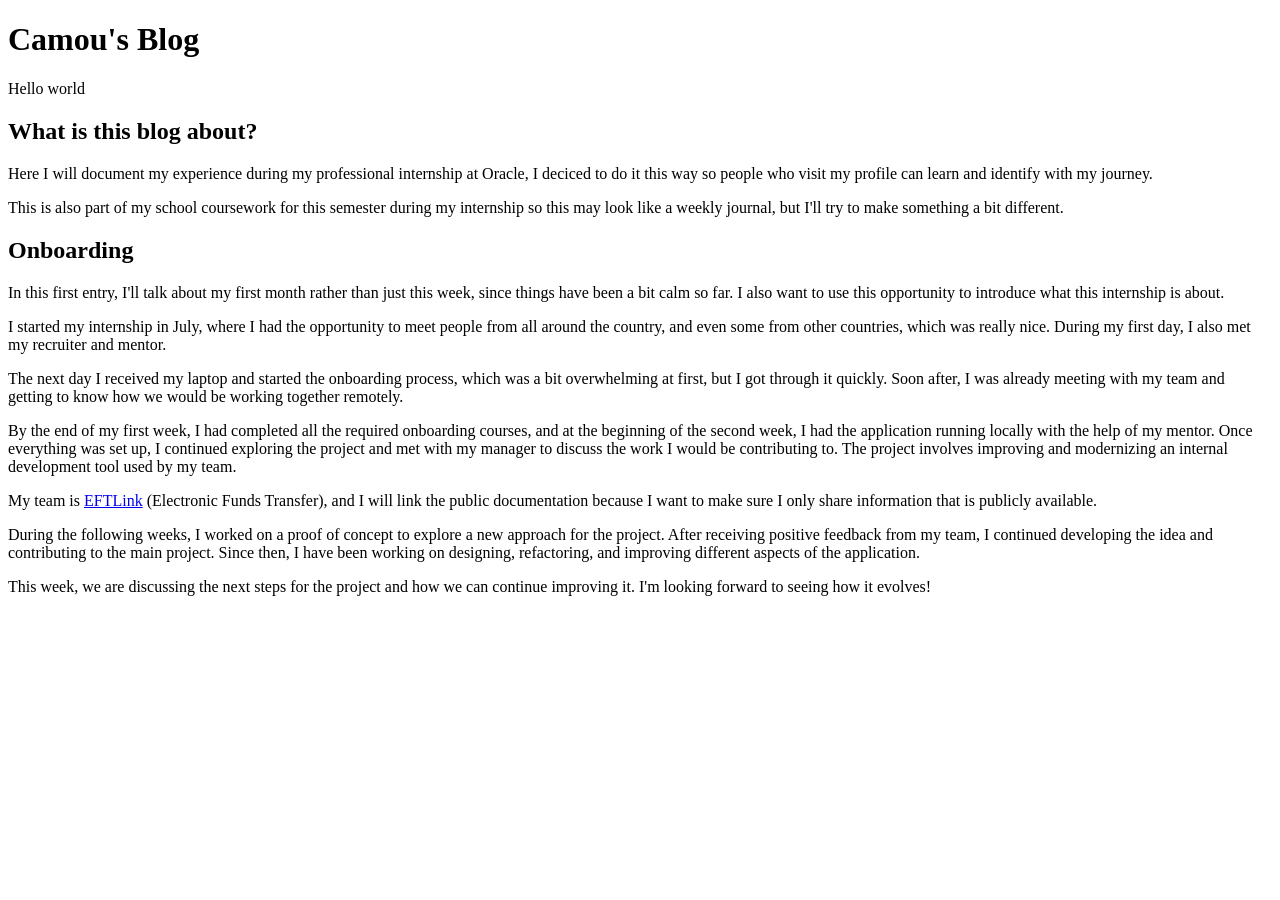
==== index.html @ d5ccf1cd "initial commit, first entry" ====
<!doctype html>
<html lang="en">
  <head>
    <meta charset="UTF-8" />
    <meta name="viewport" content="width=device-width, initial-scale=1.0" />
    <title>Camou's Blog</title>
  </head>
  <body>
    <header>
      <h1>Camou's Blog</h1>
      <p>Hello world</p>
    </header>

    <main>
      <article>
        <h2>What is this blog about?</h2>
        <p>
          Here I will document my experience during my professional internship
          at Oracle, I deciced to do it this way so people who visit my profile
          can learn and identify with my journey.
        </p>
        <p>
          This is also part of my school coursework for this semester during my
          internship so this may look like a weekly journal, but I'll try to
          make something a bit different.
        </p>
      </article>
      <article>
        <h2>Onboarding</h2>
        <p>
          In this first entry, I'll talk about my first month rather than just
          this week, since things have been a bit calm so far. I also want to
          use this opportunity to introduce what this internship is about.
        </p>
        <p>
          I started my internship in July, where I had the opportunity to meet
          people from all around the country, and even some from other
          countries, which was really nice. During my first day, I also met my
          recruiter and mentor.
        </p>
        <p>
          The next day I received my laptop and started the onboarding process,
          which was a bit overwhelming at first, but I got through it quickly.
          Soon after, I was already meeting with my team and getting to know how
          we would be working together remotely.
        </p>
        <p>
          By the end of my first week, I had completed all the required
          onboarding courses, and at the beginning of the second week, I had the
          application running locally with the help of my mentor. Once
          everything was set up, I continued exploring the project and met with
          my manager to discuss the work I would be contributing to. The project
          involves improving and modernizing an internal development tool used
          by my team.
        </p>
        <p>
          My team is
          <a
            href="https://docs.oracle.com/en/industries/retail/retail-eftlink/23.0/retrn/c_feature_summary.htm#FeatureSummary-92BDD055"
            >EFTLink</a
          >
          (Electronic Funds Transfer), and I will link the public documentation
          because I want to make sure I only share information that is publicly
          available.
        </p>
        <p>
          During the following weeks, I worked on a proof of concept to explore
          a new approach for the project. After receiving positive feedback from
          my team, I continued developing the idea and contributing to the main
          project. Since then, I have been working on designing, refactoring,
          and improving different aspects of the application.
        </p>
        <p>
          This week, we are discussing the next steps for the project and how we
          can continue improving it. I'm looking forward to seeing how it
          evolves!
        </p>
      </article>
    </main>
  </body>
</html>
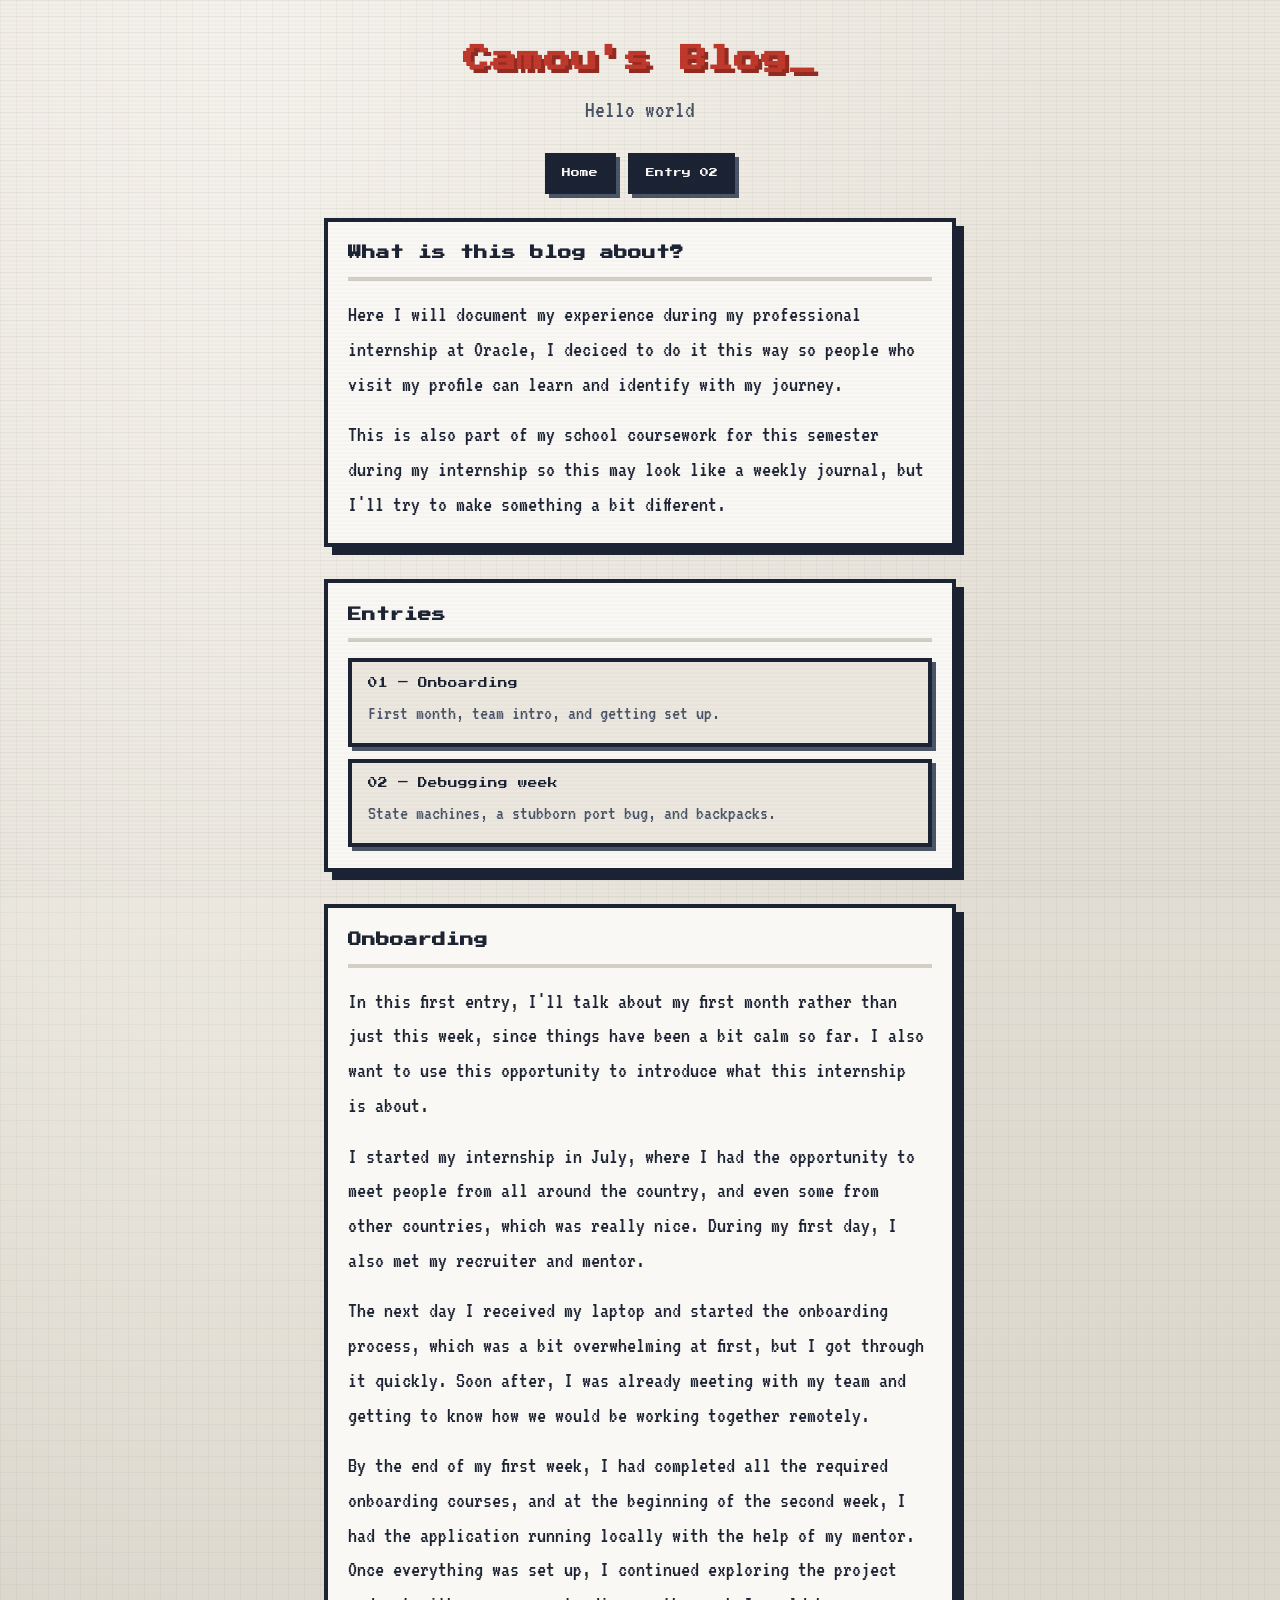
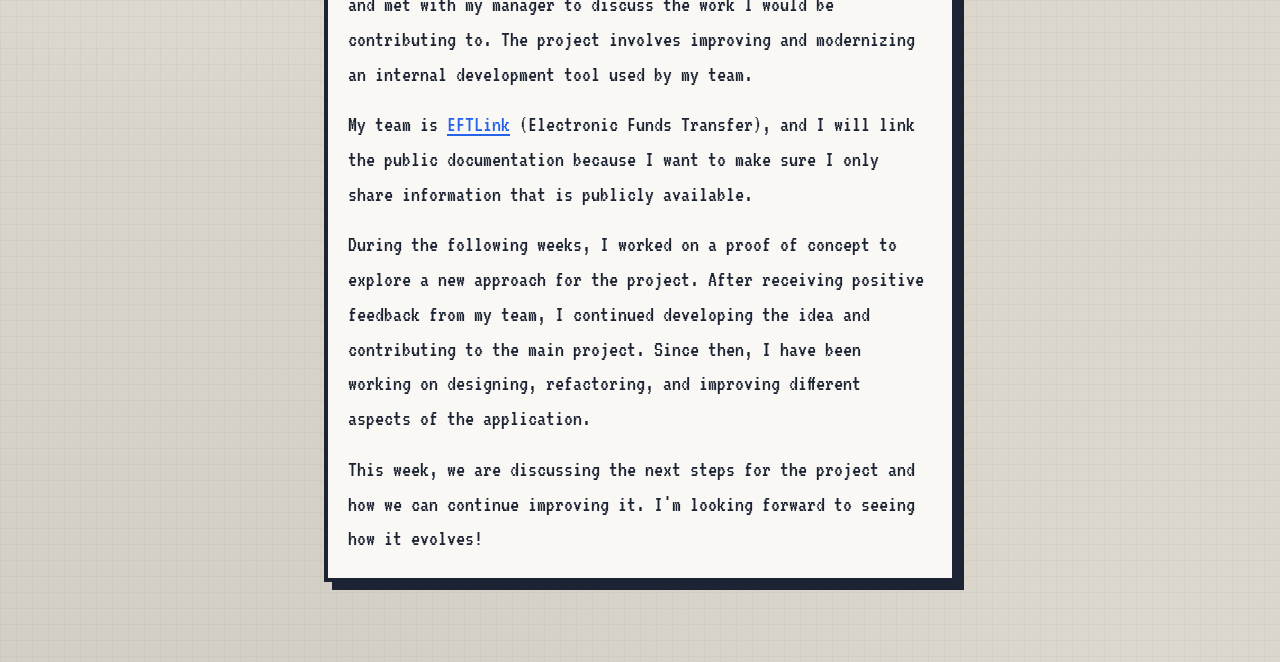
==== commit 3a5a038e: "second entry and stylings" ====
--- a/index.html
+++ b/index.html
@@ -3,6 +3,7 @@
   <head>
     <meta charset="UTF-8" />
     <meta name="viewport" content="width=device-width, initial-scale=1.0" />
+    <link rel="stylesheet" href="style.css" />
     <title>Camou's Blog</title>
   </head>
   <body>
@@ -10,6 +11,11 @@
       <h1>Camou's Blog</h1>
       <p>Hello world</p>
     </header>
+
+    <nav class="site-nav" aria-label="Site">
+      <a href="index.html">Home</a>
+      <a href="entry-2-debugging.html">Entry 02</a>
+    </nav>
 
     <main>
       <article>
@@ -25,7 +31,26 @@
           make something a bit different.
         </p>
       </article>
+
       <article>
+        <h2>Entries</h2>
+        <ul class="entry-list">
+          <li>
+            <a href="#onboarding"
+              >01 — Onboarding
+              <span>First month, team intro, and getting set up.</span></a
+            >
+          </li>
+          <li>
+            <a href="entry-2-debugging.html"
+              >02 — Debugging week
+              <span>State machines, a stubborn port bug, and backpacks.</span></a
+            >
+          </li>
+        </ul>
+      </article>
+
+      <article id="onboarding">
         <h2>Onboarding</h2>
         <p>
           In this first entry, I'll talk about my first month rather than just
--- a/style.css
+++ b/style.css
@@ -0,0 +1,293 @@
+@import url("https://fonts.googleapis.com/css2?family=Press+Start+2P&family=VT323&display=swap");
+
+:root {
+  --bg: #ece8df;
+  --bg-deep: #d4cfc4;
+  --screen: #faf8f4;
+  --ink: #1c2333;
+  --muted: #4a5568;
+  --accent: #c0392b;
+  --accent-dim: #922b21;
+  --highlight: #2563eb;
+  --pixel: 4px;
+  --font-display: "Press Start 2P", cursive;
+  --font-body: "VT323", monospace;
+}
+
+*,
+*::before,
+*::after {
+  box-sizing: border-box;
+}
+
+html {
+  scroll-behavior: smooth;
+}
+
+body {
+  margin: 0;
+  min-height: 100vh;
+  font-family: var(--font-body);
+  font-size: 1.4rem;
+  line-height: 1.55;
+  color: var(--ink);
+  background-color: var(--bg);
+  background-image:
+    linear-gradient(rgba(28, 35, 51, 0.035) 1px, transparent 1px),
+    linear-gradient(90deg, rgba(28, 35, 51, 0.035) 1px, transparent 1px),
+    radial-gradient(ellipse at 20% 0%, #f5f2eb 0%, transparent 55%),
+    radial-gradient(ellipse at 90% 100%, #ddd8ce 0%, transparent 50%),
+    linear-gradient(180deg, var(--bg) 0%, var(--bg-deep) 100%);
+  background-size:
+    16px 16px,
+    16px 16px,
+    100% 100%,
+    100% 100%,
+    100% 100%;
+  animation: screen-boot 0.6s ease-out;
+}
+
+@keyframes screen-boot {
+  from {
+    opacity: 0;
+    filter: brightness(1.4) contrast(0.8);
+  }
+  to {
+    opacity: 1;
+    filter: none;
+  }
+}
+
+body::before {
+  content: "";
+  position: fixed;
+  inset: 0;
+  pointer-events: none;
+  z-index: 100;
+  background: repeating-linear-gradient(
+    0deg,
+    transparent,
+    transparent 2px,
+    rgba(28, 35, 51, 0.018) 2px,
+    rgba(28, 35, 51, 0.018) 4px
+  );
+}
+
+a {
+  color: var(--highlight);
+  text-decoration-thickness: 2px;
+  text-underline-offset: 3px;
+  transition: color 0.15s ease, background-color 0.15s ease;
+}
+
+a:hover {
+  color: var(--accent-dim);
+  background-color: rgba(37, 99, 235, 0.1);
+}
+
+header {
+  max-width: 42rem;
+  margin: 0 auto;
+  padding: 2.5rem 1.25rem 1.5rem;
+  text-align: center;
+}
+
+header h1 {
+  margin: 0 0 0.75rem;
+  font-family: var(--font-display);
+  font-size: clamp(1.1rem, 4vw, 1.65rem);
+  line-height: 1.5;
+  letter-spacing: 0.04em;
+  color: var(--accent);
+  text-shadow: var(--pixel) var(--pixel) 0 var(--accent-dim);
+  animation: title-pop 0.5s ease-out 0.15s both;
+}
+
+@keyframes title-pop {
+  from {
+    transform: translateY(-8px);
+    opacity: 0;
+  }
+  to {
+    transform: translateY(0);
+    opacity: 1;
+  }
+}
+
+header h1::after {
+  content: "_";
+  margin-left: 2px;
+  animation: blink 1s steps(1) infinite;
+}
+
+@keyframes blink {
+  50% {
+    opacity: 0;
+  }
+}
+
+header p {
+  margin: 0;
+  font-size: 1.5rem;
+  color: var(--muted);
+  animation: title-pop 0.5s ease-out 0.3s both;
+}
+
+.site-nav {
+  display: flex;
+  flex-wrap: wrap;
+  justify-content: center;
+  gap: 0.75rem;
+  max-width: 42rem;
+  margin: 0 auto 1.5rem;
+  padding: 0 1.25rem;
+}
+
+.site-nav a {
+  display: inline-block;
+  font-family: var(--font-display);
+  font-size: 0.55rem;
+  line-height: 1.4;
+  padding: 0.65rem 0.85rem;
+  color: var(--screen);
+  background: var(--ink);
+  border: var(--pixel) solid var(--ink);
+  box-shadow: var(--pixel) var(--pixel) 0 var(--muted);
+  text-decoration: none;
+  transition:
+    transform 0.1s ease,
+    box-shadow 0.1s ease,
+    background-color 0.15s ease;
+}
+
+.site-nav a:hover {
+  color: var(--screen);
+  background: var(--accent);
+  border-color: var(--accent-dim);
+  box-shadow: 2px 2px 0 var(--ink);
+  transform: translate(2px, 2px);
+}
+
+.site-nav a:active {
+  transform: translate(4px, 4px);
+  box-shadow: 0 0 0 var(--ink);
+}
+
+main {
+  max-width: 42rem;
+  margin: 0 auto;
+  padding: 0 1.25rem 3rem;
+}
+
+article {
+  margin-bottom: 2rem;
+  padding: 1.35rem 1.25rem;
+  background: var(--screen);
+  border: var(--pixel) solid var(--ink);
+  box-shadow: calc(var(--pixel) * 2) calc(var(--pixel) * 2) 0 var(--ink);
+  animation: article-in 0.45s ease-out both;
+}
+
+article:nth-of-type(1) {
+  animation-delay: 0.2s;
+}
+
+article:nth-of-type(2) {
+  animation-delay: 0.35s;
+}
+
+@keyframes article-in {
+  from {
+    opacity: 0;
+    transform: translateY(12px);
+  }
+  to {
+    opacity: 1;
+    transform: translateY(0);
+  }
+}
+
+article h2 {
+  margin: 0 0 1rem;
+  font-family: var(--font-display);
+  font-size: clamp(0.7rem, 2.5vw, 0.85rem);
+  line-height: 1.6;
+  color: var(--ink);
+  border-bottom: var(--pixel) solid var(--bg-deep);
+  padding-bottom: 0.75rem;
+}
+
+article p {
+  margin: 0 0 1rem;
+  color: var(--ink);
+}
+
+article p:last-child {
+  margin-bottom: 0;
+}
+
+.entry-list {
+  list-style: none;
+  margin: 0;
+  padding: 0;
+}
+
+.entry-list li {
+  margin-bottom: 0.75rem;
+}
+
+.entry-list li:last-child {
+  margin-bottom: 0;
+}
+
+.entry-list a {
+  display: block;
+  font-family: var(--font-display);
+  font-size: 0.6rem;
+  line-height: 1.6;
+  padding: 0.85rem 1rem;
+  color: var(--ink);
+  background: var(--bg);
+  border: var(--pixel) solid var(--ink);
+  box-shadow: var(--pixel) var(--pixel) 0 var(--muted);
+  text-decoration: none;
+  transition:
+    transform 0.1s ease,
+    box-shadow 0.1s ease,
+    background-color 0.15s ease;
+}
+
+.entry-list a:hover {
+  color: var(--screen);
+  background: var(--highlight);
+  border-color: var(--ink);
+  box-shadow: 2px 2px 0 var(--ink);
+  transform: translate(2px, 2px);
+}
+
+.entry-list a span {
+  display: block;
+  margin-top: 0.35rem;
+  font-family: var(--font-body);
+  font-size: 1.25rem;
+  font-weight: normal;
+  color: var(--muted);
+}
+
+.entry-list a:hover span {
+  color: rgba(250, 248, 244, 0.9);
+}
+
+@media (max-width: 480px) {
+  body {
+    font-size: 1.2rem;
+  }
+
+  header {
+    padding-top: 1.75rem;
+  }
+
+  .site-nav a {
+    font-size: 0.5rem;
+  }
+}
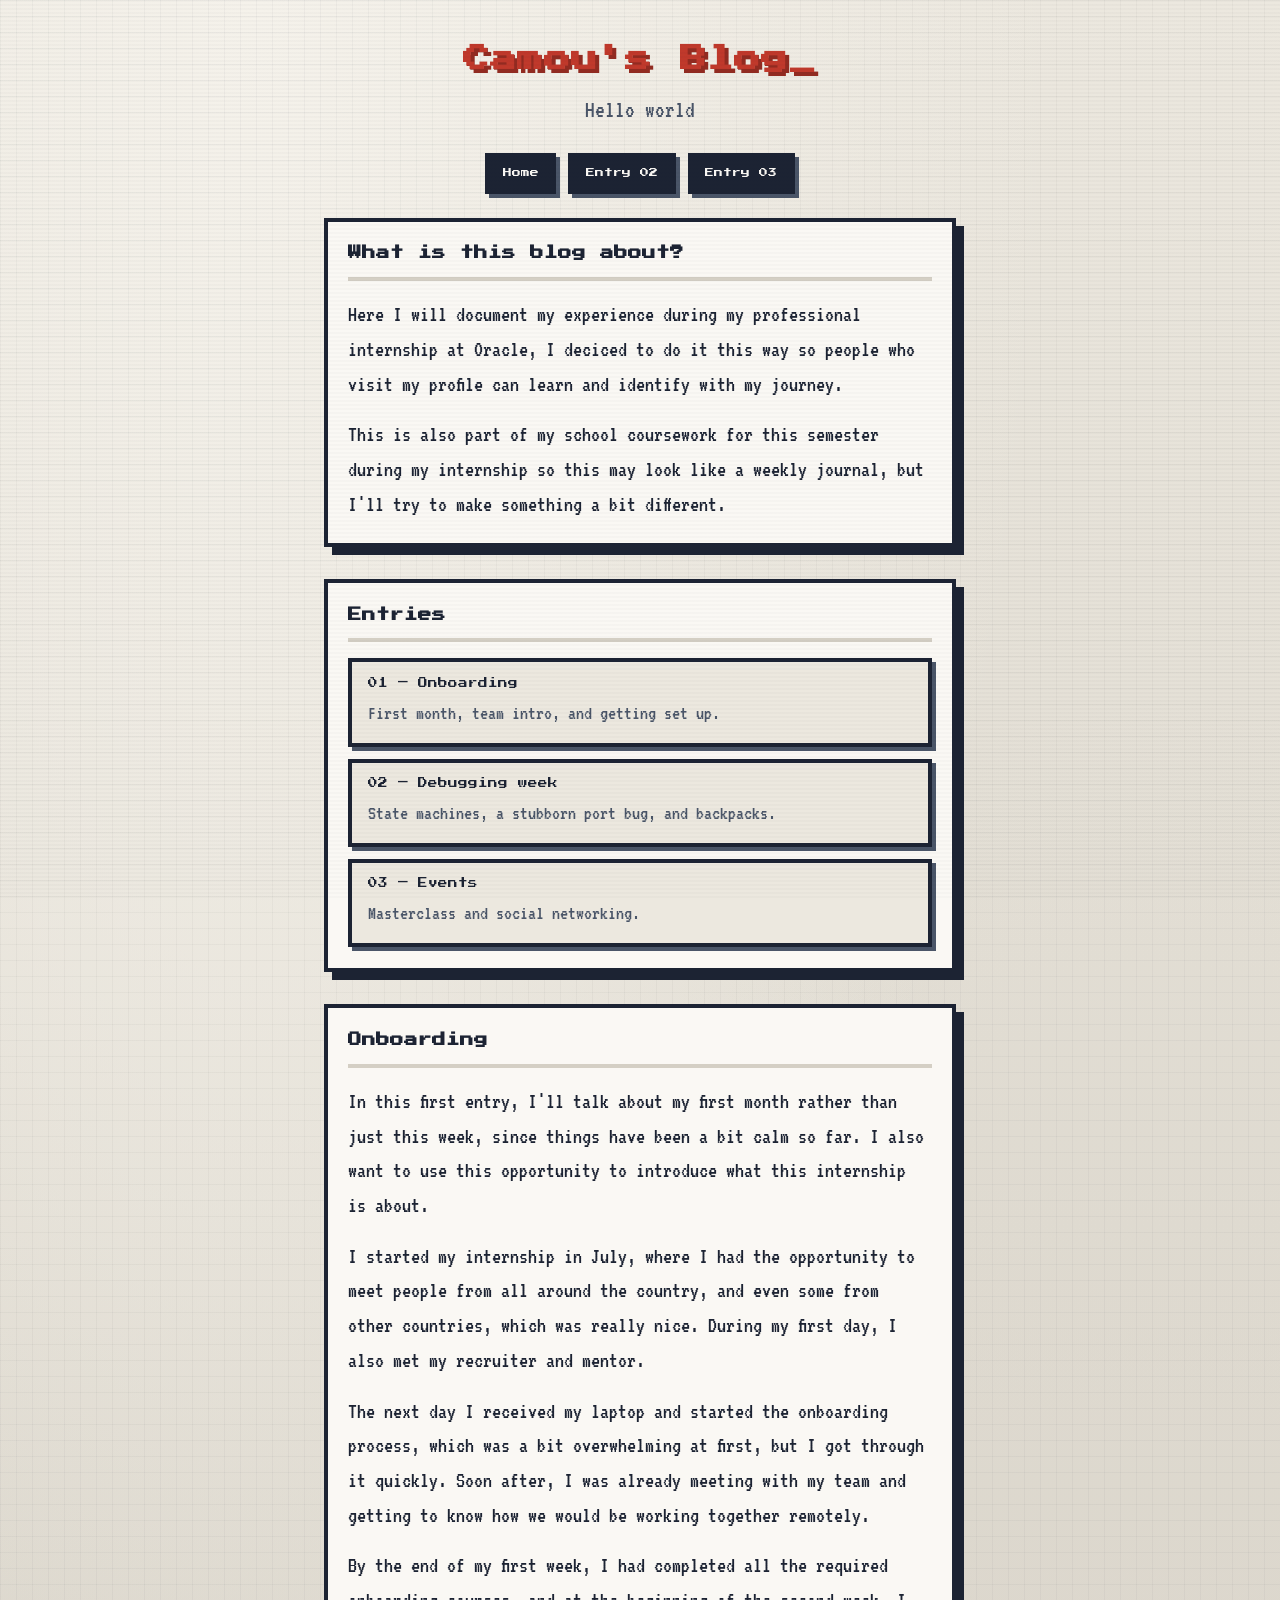
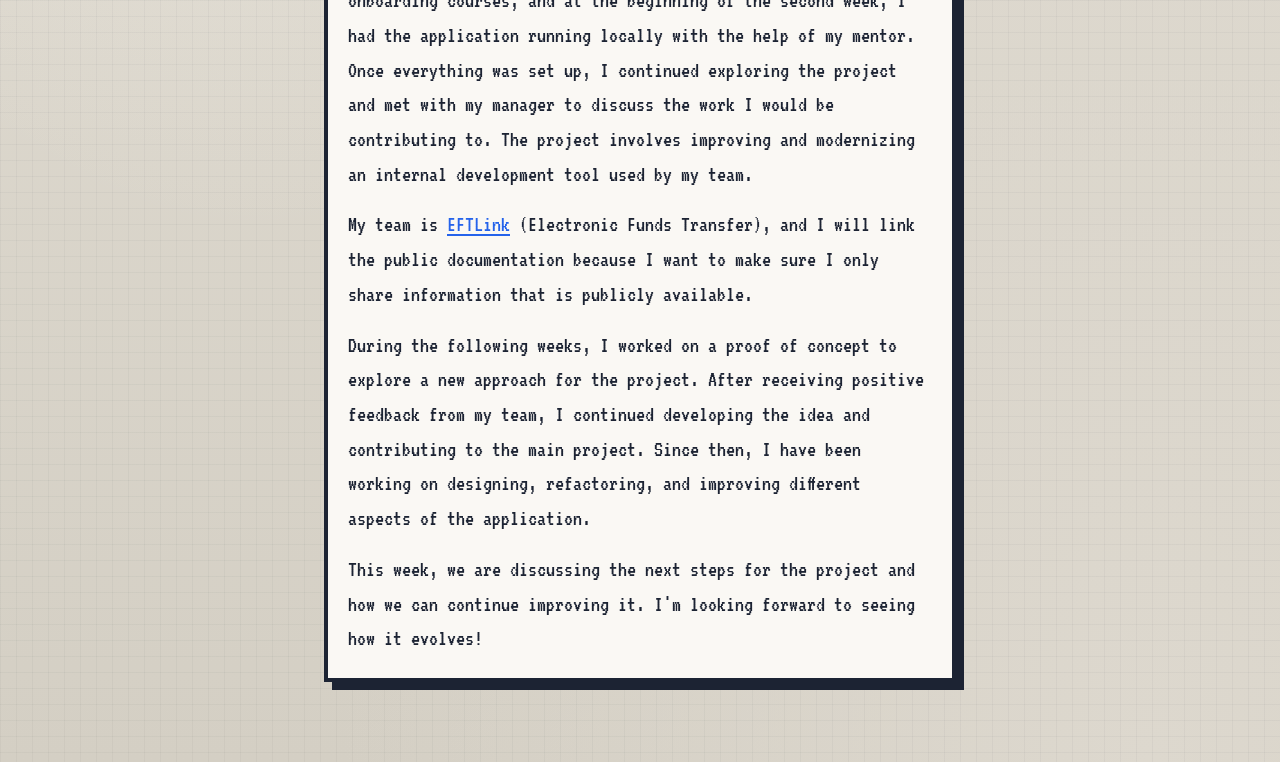
==== commit 7c7fc5f2: "3rd entry" ====
--- a/index.html
+++ b/index.html
@@ -15,6 +15,7 @@
     <nav class="site-nav" aria-label="Site">
       <a href="index.html">Home</a>
       <a href="entry-2-debugging.html">Entry 02</a>
+      <a href="entry-3-events.html">Entry 03</a>
     </nav>
 
     <main>
@@ -44,7 +45,14 @@
           <li>
             <a href="entry-2-debugging.html"
               >02 — Debugging week
-              <span>State machines, a stubborn port bug, and backpacks.</span></a
+              <span
+                >State machines, a stubborn port bug, and backpacks.</span
+              ></a
+            >
+          </li>
+          <li>
+            <a href="entry-3-events.html"
+              >03 — Events <span>Masterclass and social networking.</span></a
             >
           </li>
         </ul>
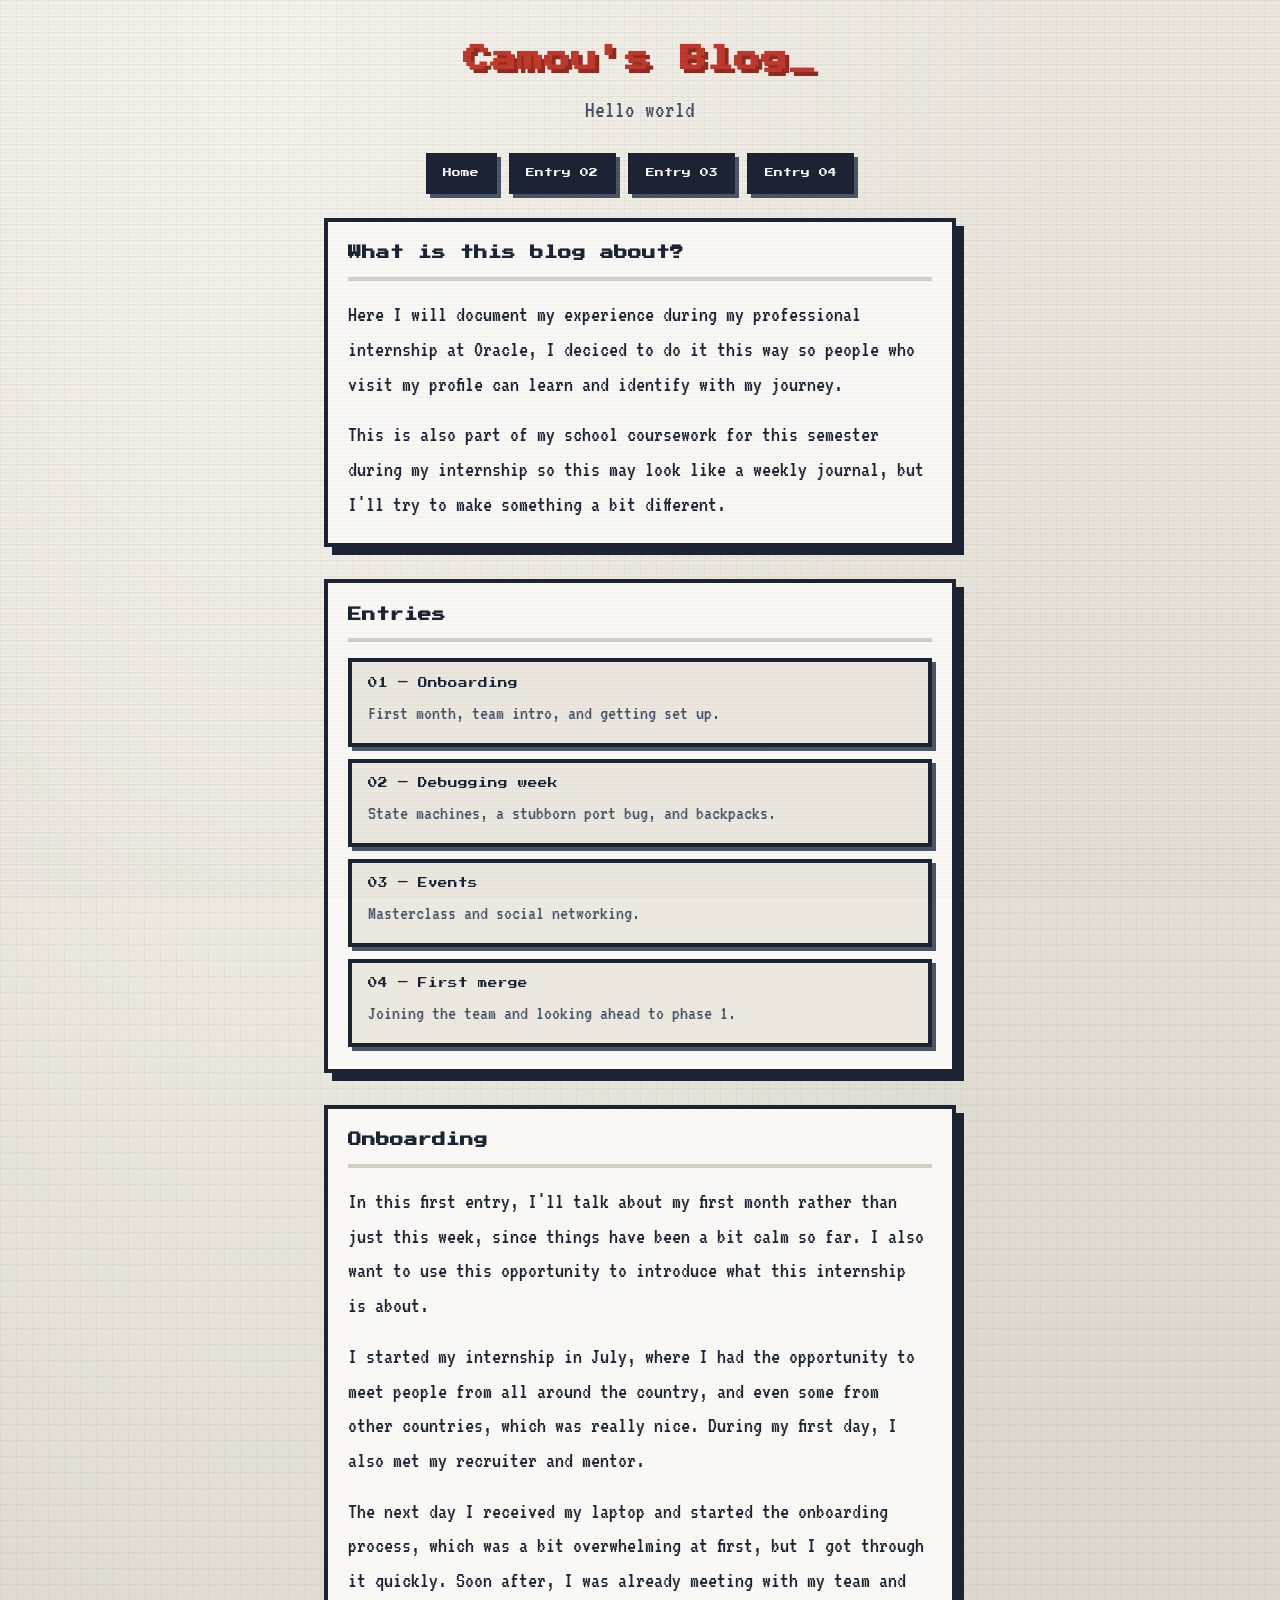
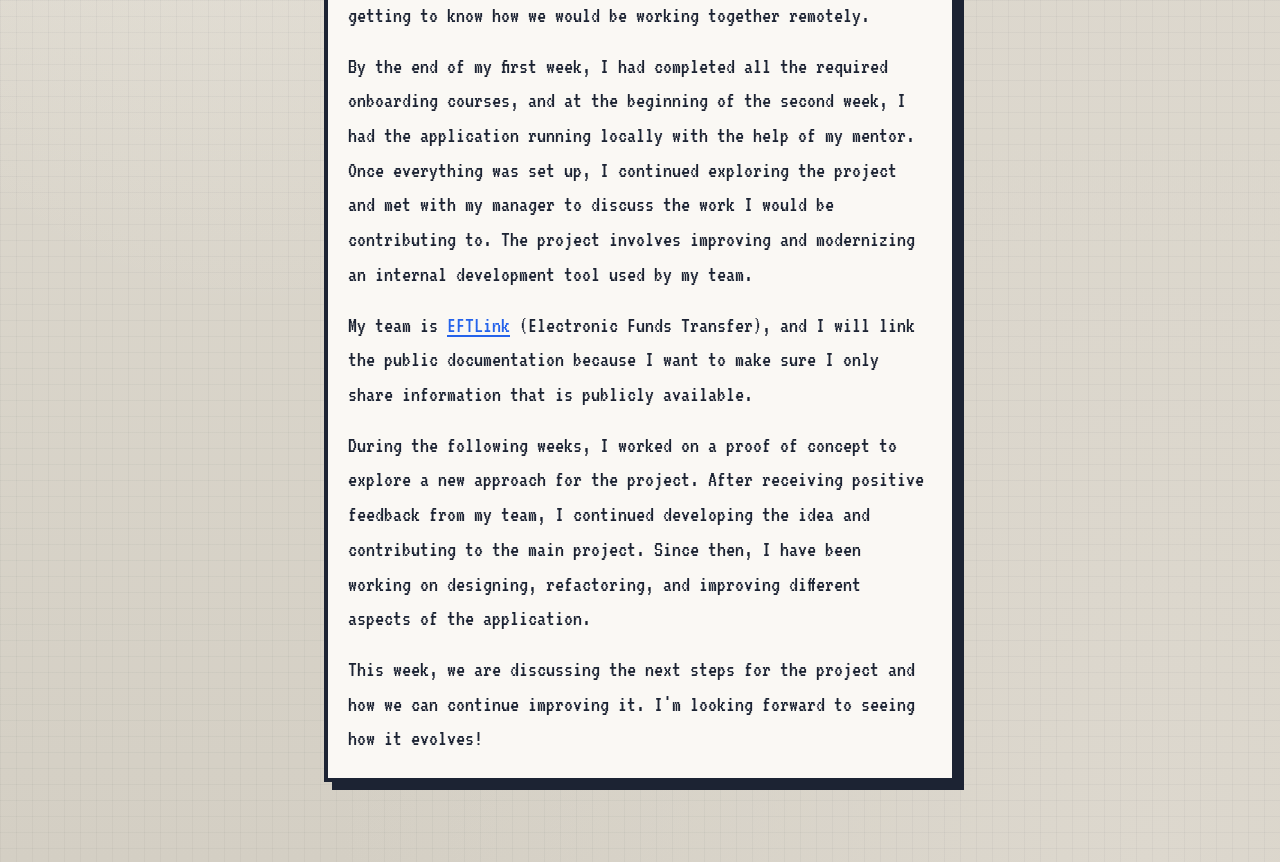
==== commit 36188bfb: "entry 4" ====
--- a/index.html
+++ b/index.html
@@ -16,6 +16,7 @@
       <a href="index.html">Home</a>
       <a href="entry-2-debugging.html">Entry 02</a>
       <a href="entry-3-events.html">Entry 03</a>
+      <a href="entry-4-first-merge.html">Entry 04</a>
     </nav>
 
     <main>
@@ -53,6 +54,12 @@
           <li>
             <a href="entry-3-events.html"
               >03 — Events <span>Masterclass and social networking.</span></a
+            >
+          </li>
+          <li>
+            <a href="entry-4-first-merge.html"
+              >04 — First merge
+              <span>Joining the team and looking ahead to phase 1.</span></a
             >
           </li>
         </ul>
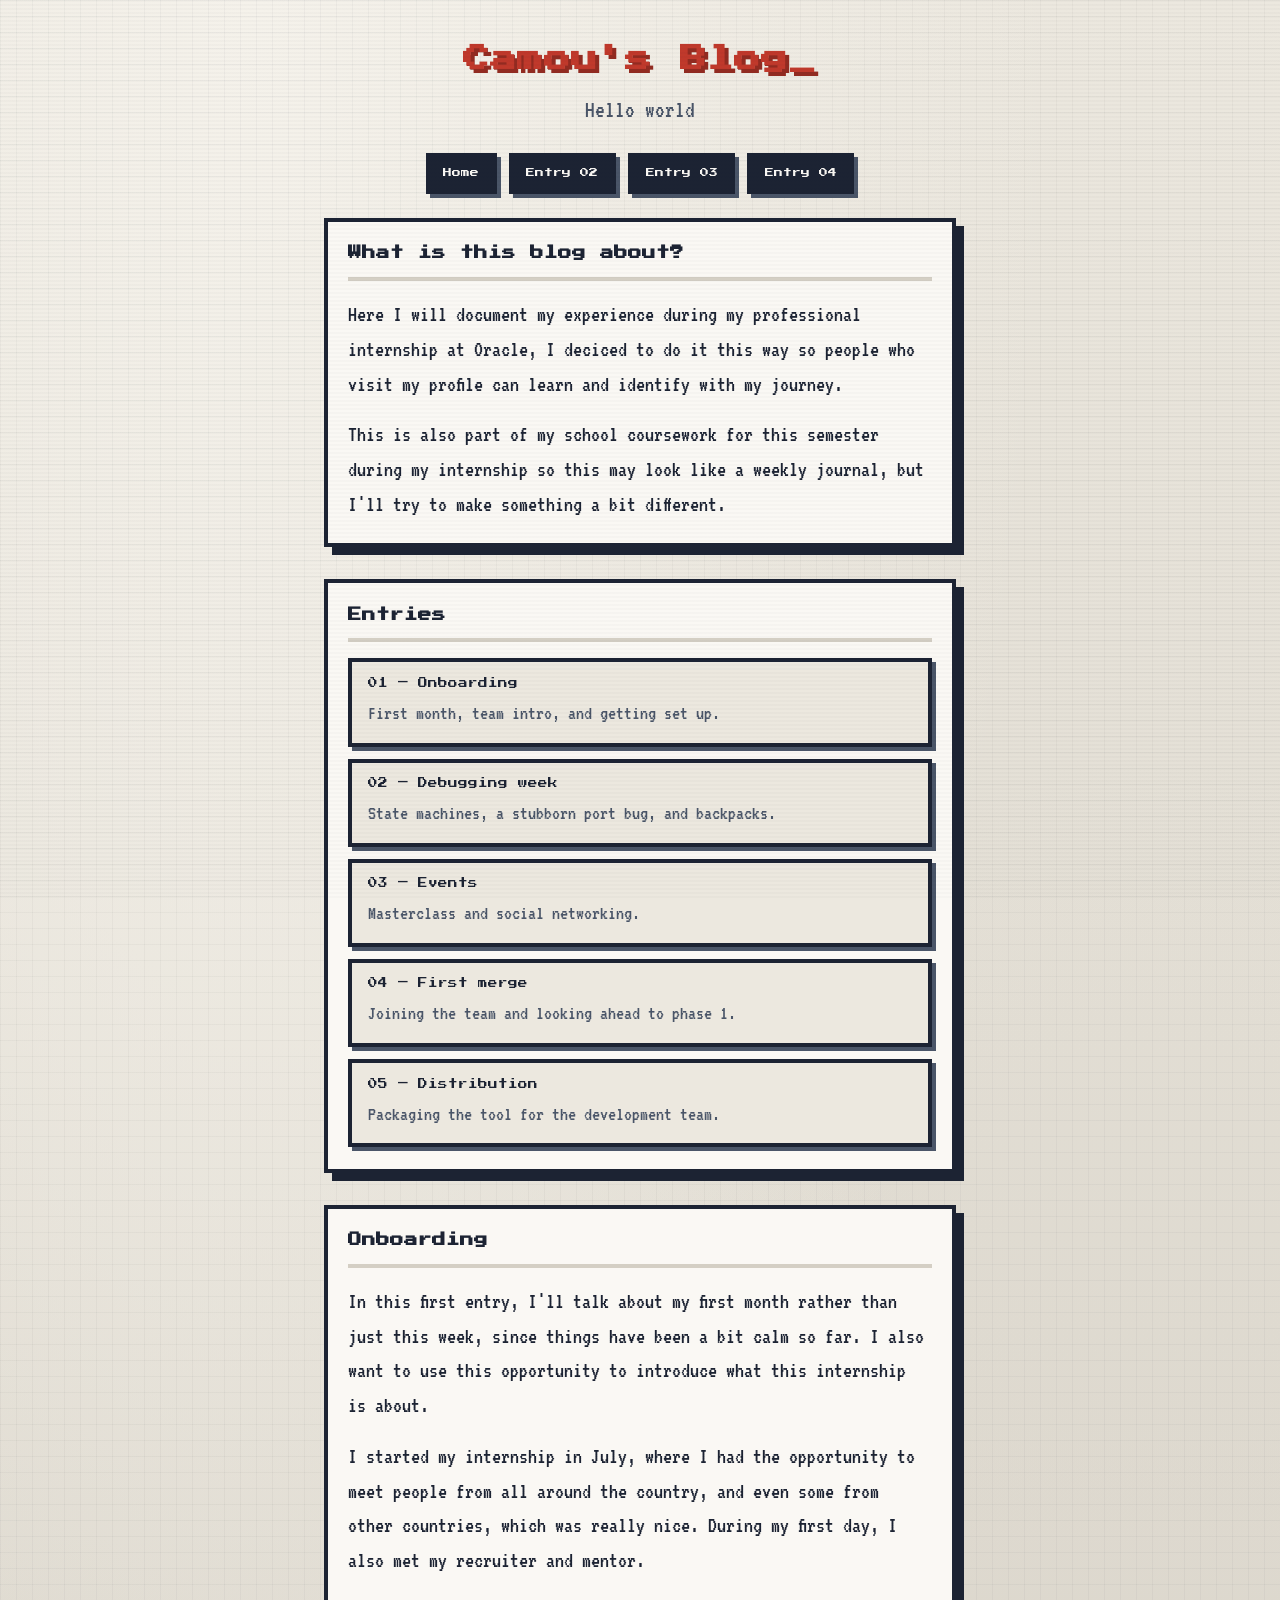
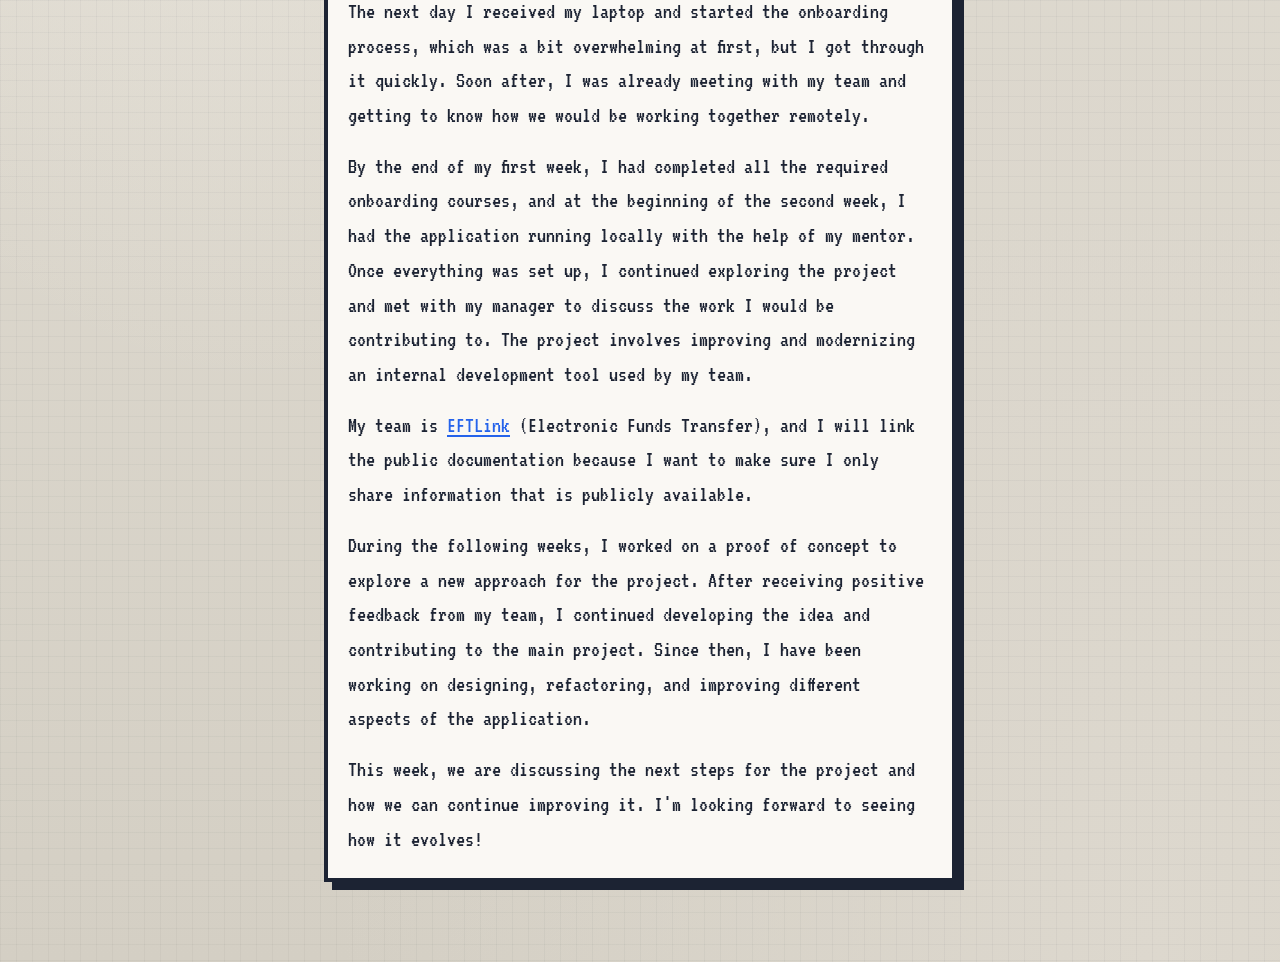
==== commit 959e7991: "entry 5 && fix linkedin iframe" ====
--- a/index.html
+++ b/index.html
@@ -62,6 +62,12 @@
               <span>Joining the team and looking ahead to phase 1.</span></a
             >
           </li>
+          <li>
+            <a href="entry-5-distribution.html"
+              >05 — Distribution
+              <span>Packaging the tool for the development team.</span></a
+            >
+          </li>
         </ul>
       </article>
 
--- a/style.css
+++ b/style.css
@@ -226,6 +226,13 @@
   margin-bottom: 0;
 }
 
+.linkedin-embed {
+  display: block;
+  width: 100%;
+  max-width: 100%;
+  border: 0;
+}
+
 .entry-list {
   list-style: none;
   margin: 0;
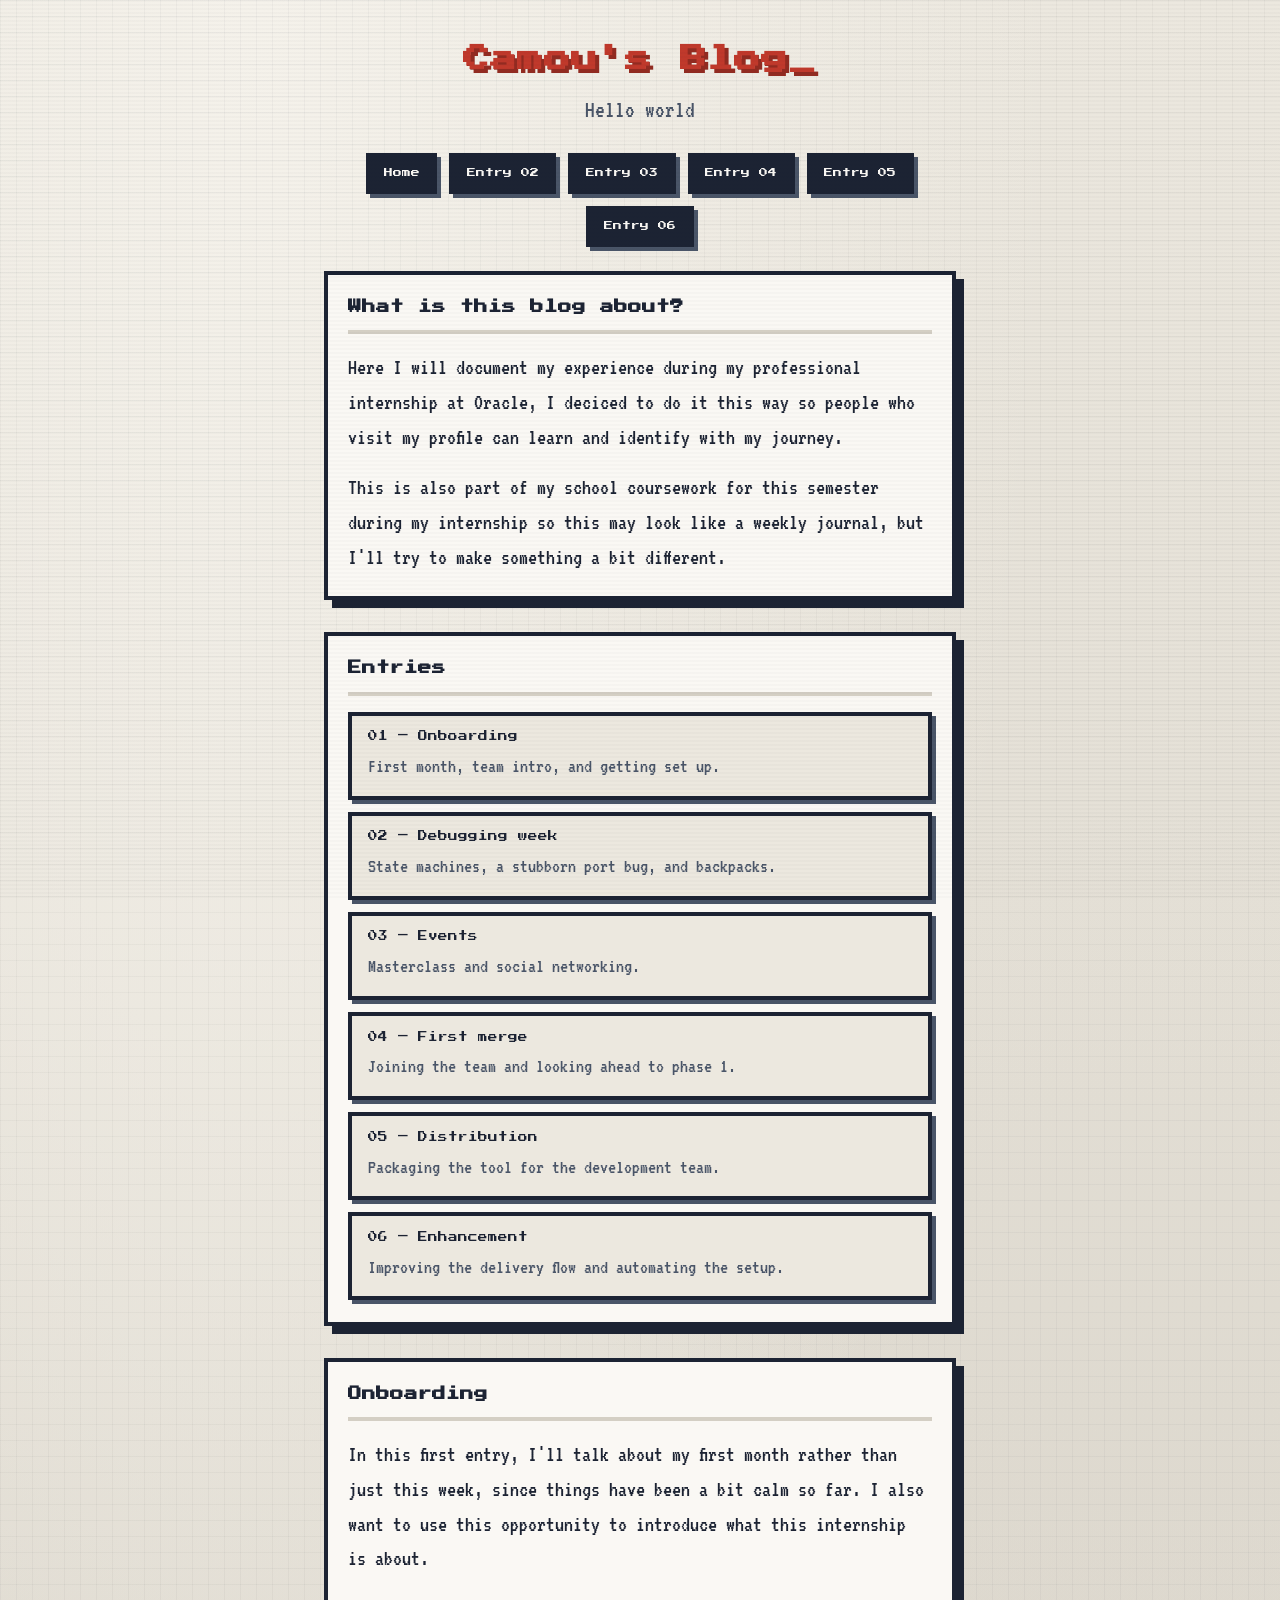
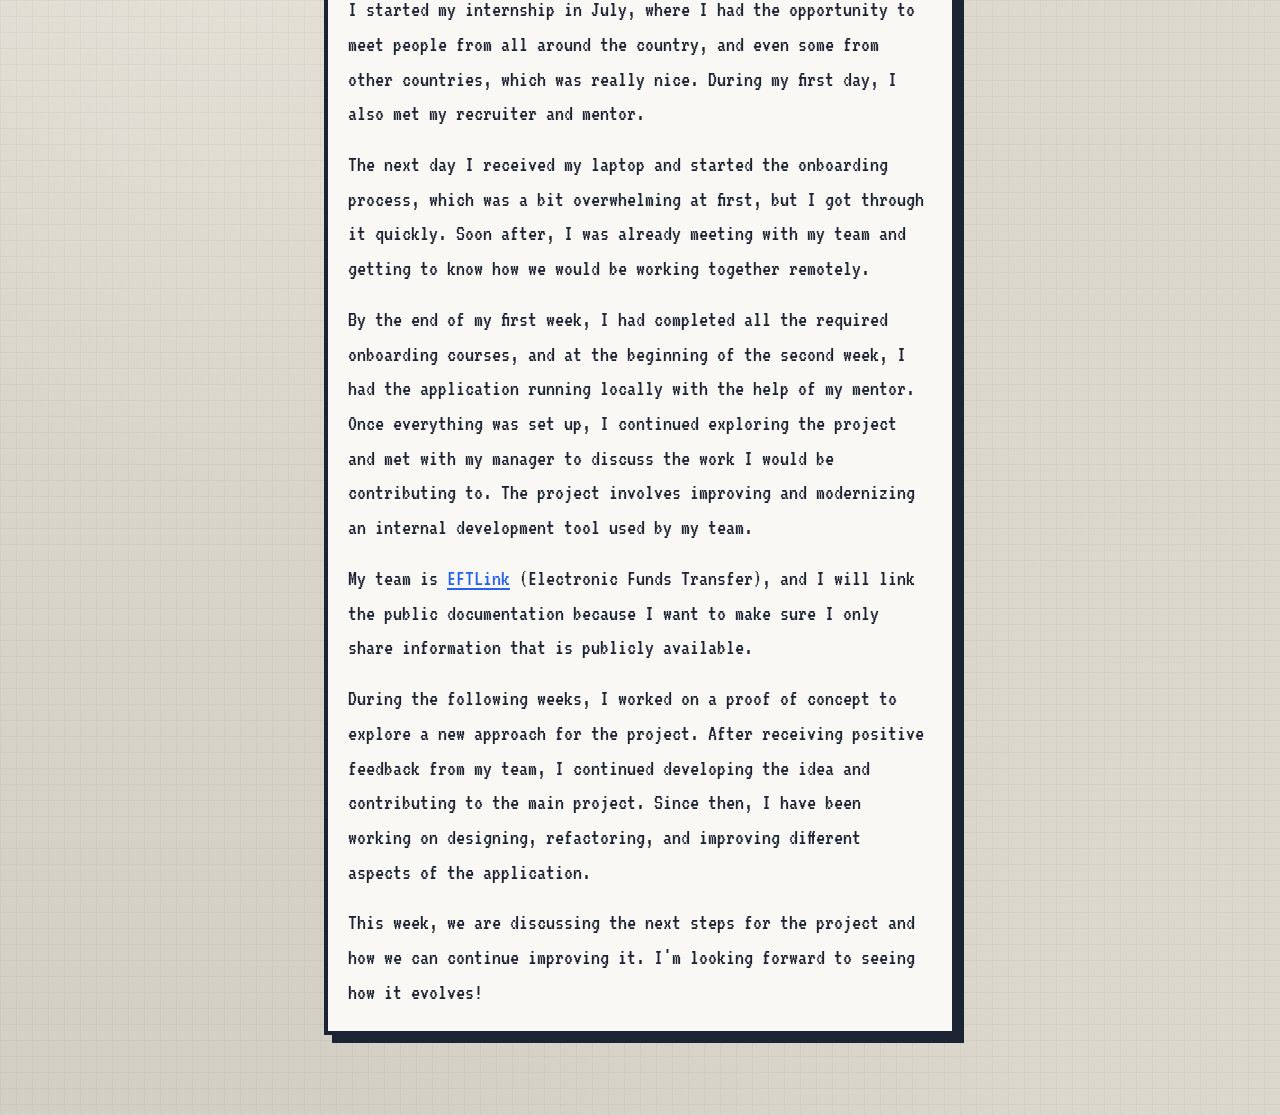
==== commit f11d30f9: "entry 6" ====
--- a/index.html
+++ b/index.html
@@ -17,6 +17,8 @@
       <a href="entry-2-debugging.html">Entry 02</a>
       <a href="entry-3-events.html">Entry 03</a>
       <a href="entry-4-first-merge.html">Entry 04</a>
+      <a href="entry-5-distribution.html">Entry 05</a>
+      <a href="entry-6-enhancement.html">Entry 06</a>
     </nav>
 
     <main>
@@ -66,6 +68,14 @@
             <a href="entry-5-distribution.html"
               >05 — Distribution
               <span>Packaging the tool for the development team.</span></a
+            >
+          </li>
+          <li>
+            <a href="entry-6-enhancement.html"
+              >06 — Enhancement
+              <span
+                >Improving the delivery flow and automating the setup.</span
+              ></a
             >
           </li>
         </ul>
